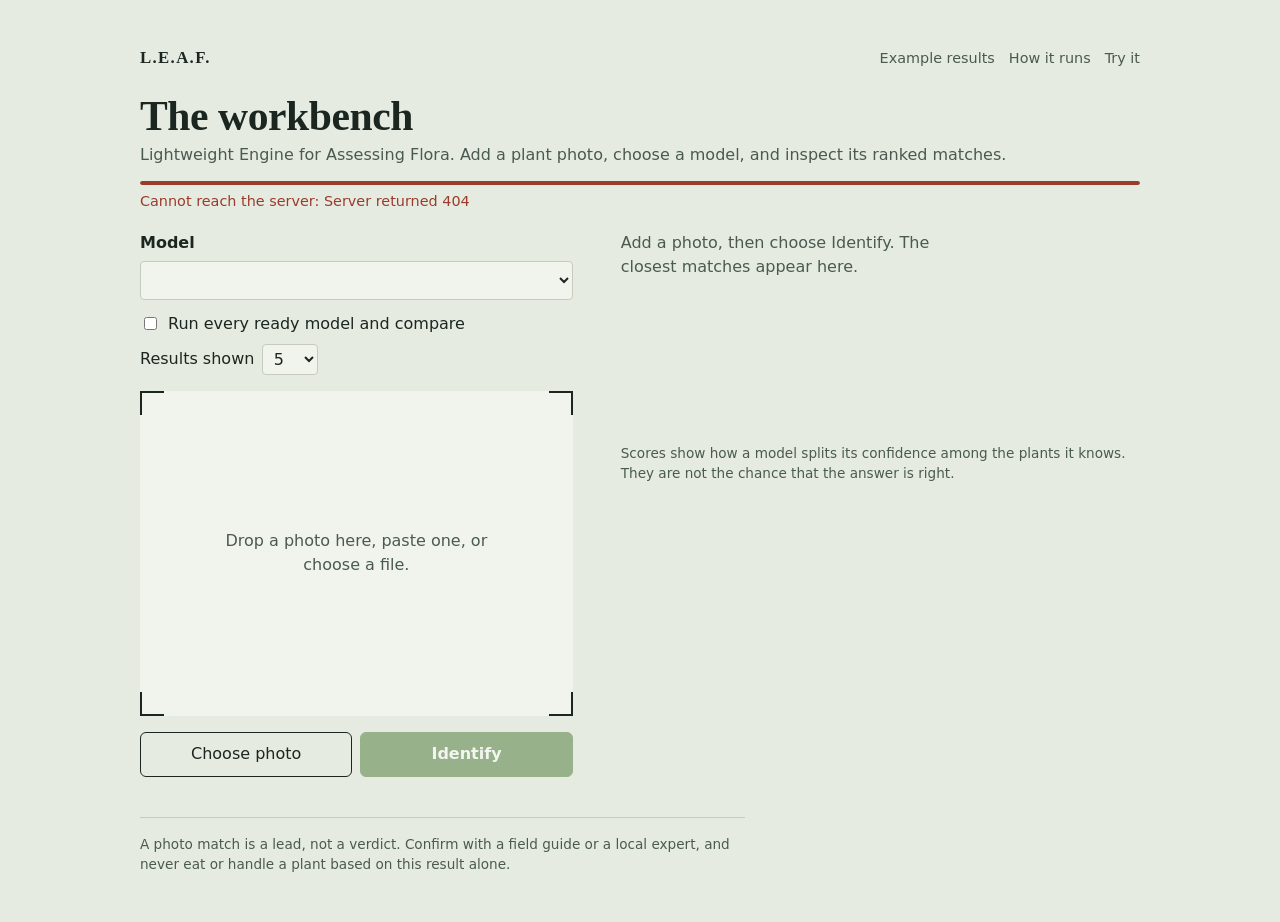
==== app/static/app.html @ bfde3281 "Split the site into a home page and an app page" ====
<!doctype html>
<html lang="en">
<head>
<meta charset="utf-8">
<meta name="viewport" content="width=device-width, initial-scale=1">
<title>L.E.A.F. workbench: identify a plant from a photo</title>
<link rel="icon" href="data:image/svg+xml,%3Csvg xmlns='http://www.w3.org/2000/svg' viewBox='0 0 100 100'%3E%3Ctext y='.9em' font-size='90'%3E%F0%9F%8C%BF%3C/text%3E%3C/svg%3E">
<link rel="stylesheet" href="site.css">
</head>
<body>
<div class="wrap">
 <header id="overview">
 <div class="site-nav" aria-label="Primary navigation">
 <a class="mark" href="index.html" aria-label="L.E.A.F. home">L.E.A.F.</a>
 <nav><a href="index.html#examples">Example results</a><a href="index.html#models">How it runs</a><a href="#workbench">Try it</a></nav>
 </div>
 <div class="masthead">
 <h1>The workbench</h1>
 <p class="lede">Lightweight Engine for Assessing Flora. Add a plant photo, choose a model, and inspect its ranked matches.</p>
 <div class="load" id="load" aria-hidden="true"><span></span></div>
 <p class="status" id="status" aria-live="polite"></p>
 </div>
 </header>

 <main class="bench" id="workbench">
   <section aria-label="Photo and model">
     <div class="models" id="model-picker">
       <label for="model">Model</label>
       <select id="model" aria-describedby="model-desc"></select>
       <p class="desc" id="model-desc"></p>
       <table class="fit" id="fit" hidden>
         <thead><tr><th scope="col">Model</th><th scope="col">Download</th><th scope="col">Memory</th></tr></thead>
         <tbody></tbody>
       </table>
     </div>
     <div class="options">
       <label><input type="checkbox" id="compare"> Run every ready model and compare</label>
       <label>Results shown
         <select id="topk"><option>3</option><option selected>5</option><option>10</option></select>
       </label>
     </div>
     <div class="frame" id="frame" role="button" tabindex="0" aria-label="Choose a photo">
       <p class="prompt" id="prompt">Drop a photo here, paste one, or choose a file.</p>
       <div class="shot" id="shot" hidden><img id="preview" alt="Selected plant photo"></div>
     </div>
     <div class="pick">
       <button class="btn touch-only" type="button" id="camera">Take photo</button>
       <button class="btn" type="button" id="choose">Choose photo</button>
       <button class="btn primary" type="button" id="go" disabled>Identify</button>
     </div>
     <input type="file" id="file" accept="image/*">
     <input type="file" id="cam" accept="image/*" capture="environment">
   </section>

   <section aria-label="Results" aria-live="polite">
     <div class="results" id="results">
       <p class="empty">Add a photo, then choose Identify. The closest matches appear here.</p>
     </div>
     <p class="note">Scores show how a model splits its confidence among the plants it knows. They are not the chance that the answer is right.</p>
   </section>
 </main>

 <footer>
   <p>A photo match is a lead, not a verdict. Confirm with a field guide or a local expert, and never eat or handle a plant based on this result alone.</p>
   <p id="credits" hidden>On-device models: <a href="https://huggingface.co/imageomics/bioclip-2">BioCLIP 2</a> and <a href="https://huggingface.co/imageomics/bioclip-2.5-vith14">BioCLIP 2.5</a> by Imageomics, and <a href="https://huggingface.co/crazedcodernate/bioclip-2.5-mobile-fastvit">BioCLIP 2.5 Mobile</a> by Nate Hamilton, all MIT licensed. Common names from iNaturalist.</p>
 </footer>
</div>

<script>
"use strict";
const $ = (sel) => document.querySelector(sel);
const state = { file: null, previewUrl: null, backends: [], busy: false };
/* Models that run on this device (web/build.py writes them to models/): the list, the files that come
   in parts with their full sizes, the browser cache that keeps them, named after the build, the model
   the menu wants now, and why the page picked it when it did. */
const dev = { list: [], split: {}, cache: "leaf", gpu: null, labels: null, want: null, why: null, starting: Promise.resolve() };
const DEV = "device:";  // their menu values, so they never clash with the server's model ids

function el(tag, props = {}, ...kids) {
  const node = document.createElement(tag);
  for (const [k, v] of Object.entries(props)) {
    if (k === "class") node.className = v;
    else if (k === "text") node.textContent = v;
    else node.setAttribute(k, v);
  }
  node.append(...kids);
  return node;
}

async function api(path, options) {
  const res = await fetch(path, options);
  let body = null;
  try { body = await res.json(); } catch (_) { /* non-JSON error page */ }
  if (!res.ok) throw new Error((body && body.detail) || `Server returned ${res.status}`);
  return body;
}

/* ---------- the model menu: the server's models and this device's ---------- */

async function loadMeta() {
  const [list, local] = await Promise.all([
    api("api/backends").catch((err) => ({ backends: [], default: null, error: err.message })),
    fetch("models/models.json").then((r) => (r.ok ? r.json() : null)).catch(() => null),  // none without a build
  ]);
  state.backends = list.backends;
  if (local) {
    Object.assign(dev, { list: local.models, split: local.split, cache: `leaf-${local.version}` });
    // Copies kept from an earlier build: one with other models or species replaces them.
    self.caches?.keys().then((names) => names.forEach((name) => name !== dev.cache && caches.delete(name)), (err) => console.warn(err));
  }
  $("#credits").hidden = !dev.list.length;
  if (list.error && !dev.list.length) {
    showLoad("error", `Cannot reach the server: ${list.error}`);
  } else {
    renderModels(list.default ?? smartPick());  // the server's default first: it costs this device nothing
    const died = dev.list.find((m) => m.id === remembered());
    remember(null);
    if (died) showLoad("error", `${died.label} closed this page as it started, which happens when a device runs out of memory for a model. A smaller one should work.`);
    else preload();
  }
  updateGo();
}

/* The on-device model to start with when the server offers none, as on the static site: the small
   one on a phone or tablet, on a connection that may cost money or is slow, or with under 8 GB of
   memory, and BioCLIP 2 otherwise. Safari and Firefox report neither memory nor connection, so there
   only the pointer counts. The menu still offers every model. */
function smartPick() {
  const net = navigator.connection || {};
  const why = matchMedia("(pointer: coarse)").matches ? "this looks like a phone or tablet"
    : net.saveData ? "Data Saver is on"
    : net.type === "cellular" ? "this is a mobile data connection"
    : /2g|3g/.test(net.effectiveType) ? "this connection is slow"
    : navigator.deviceMemory < 8 ? `this device reports ${navigator.deviceMemory} GB of memory`
    : "";
  const m = dev.list.find((x) => x.id === (why ? "bioclip-mobile" : "bioclip2")) || dev.list[0];
  if (why && m) dev.why = { id: m.id, text: why };
  return m ? DEV + m.id : null;
}

function showLoad(step, text = "", fraction = 0) {
  const bar = $("#load");
  void bar.offsetWidth;  // lay the bar out first, so a new fill starts from empty
  bar.dataset.state = step;
  bar.firstElementChild.style.width = step === "progress" ? `${100 * fraction}%` : "";  // a measured fill
  $("#status").textContent = text;
}

/* Load the preselected model as soon as the page opens, so the first photo doesn't wait for it. */
async function preload() {
  const m = devModel(selectedId());
  if (m) return loadDevice(m).catch((err) => err === SUPERSEDED || console.warn(err));  // the status line says what failed
  const info = state.backends.find((b) => b.id === selectedId());
  if (!info || info.loaded) return;
  showLoad("loading", "Loading the model…");
  try {
    await api(`api/load?backend=${encodeURIComponent(info.id)}`, { method: "POST" });
    info.loaded = true;
    if (selectedId() === info.id) showLoad("done");  // unless another model was chosen meanwhile
  } catch (err) {
    if (selectedId() === info.id) showLoad("error", `The model did not load. ${err.message}`);
  }
}

function renderModels(selected) {
  const select = $("#model");
  select.replaceChildren();
  // With models in both places, the menu groups them and each name says where it runs.
  const both = state.backends.length > 0 && dev.list.length > 0;
  const group = (label) => (both ? select.appendChild(el("optgroup", { label })) : select);
  const server = group("On the server");
  for (const b of state.backends) {
    const option = el("option", { value: b.id, text: b.available ? b.label + (both ? " · server" : "") : `${b.label} · not ready: ${b.reason}` });
    option.disabled = !b.available;
    server.append(option);
  }
  const device = group("On this device");
  for (const m of dev.list) device.append(el("option", { value: DEV + m.id, text: `${m.label} · ${both ? "this device, " : ""}${mb(m.bytes)} MB` }));
  select.value = selected ?? "";
  // A single model that is ready leaves nothing to choose, so the menu goes.
 $("#model-picker").hidden = select.options.length === 1 && !select.options[0].disabled;
  describe();
  updateCompare();
}

/* Under the menu. With on-device models, a table of which model fits which device and what each one
   takes, the chosen one marked; with server models alone, the chosen model's description. */
function describe() {
  const id = selectedId(), b = state.backends.find((x) => x.id === id);
  const row = (current, name, fits, ...cells) => el("tr", current ? { "aria-current": "true" } : {},
    el("td", {}, el("b", { text: name }), fits), ...cells.map((text) => el("td", { text })));
  $("#model-desc").textContent = !id ? "No models are ready yet. The README explains which files to add."
    : dev.list.length ? "" : b?.description ?? "";
  $("#fit").hidden = !dev.list.length;
  $("#fit tbody").replaceChildren(
    ...(state.backends.some((x) => x.available) ? [row(Boolean(b), "Server models", "Any device, online", "None", "None")] : []),
    ...dev.list.map((m) => row(DEV + m.id === id, m.label, m.fits, `${mb(m.bytes)} MB`, m.memory)));
}

const selectedId = () => $("#model").value;
const devModel = (value) => dev.list.find((m) => DEV + m.id === value);
/* What a comparison runs: every server model that is ready, and the on-device model if it is loaded. */
const readyIds = () => [
  ...state.backends.filter((b) => b.available).map((b) => b.id),
  ...dev.list.filter((m) => m.session).map((m) => DEV + m.id),
];

function updateCompare() {
  const few = readyIds().length < 2;  // comparing needs at least two ready models
  $("#compare").closest("label").hidden = few;
  if (few) $("#compare").checked = false;
}

function updateGo() {
  $("#go").disabled = state.busy || !state.file || !selectedId();
  $("#go").textContent = state.busy ? "Identifying…" : "Identify";
}

/* ---------- choosing a photo ---------- */

function setFile(file) {
  if (!file || !file.type.startsWith("image/")) return;
  if (state.previewUrl) URL.revokeObjectURL(state.previewUrl);
  state.file = file;
  state.previewUrl = URL.createObjectURL(file);
  $("#preview").src = state.previewUrl;
  $("#shot").hidden = false;
  $("#prompt").hidden = true;
  $("#results").replaceChildren(el("p", { class: "empty", text: "Photo ready. Choose Identify." }));
  updateGo();
}

const frame = $("#frame");
$("#choose").addEventListener("click", () => $("#file").click());
$("#camera").addEventListener("click", () => $("#cam").click());
frame.addEventListener("click", () => $("#file").click());
frame.addEventListener("keydown", (e) => { if (e.key === "Enter" || e.key === " ") { e.preventDefault(); $("#file").click(); } });
for (const input of [$("#file"), $("#cam")]) {
  input.addEventListener("change", () => { setFile(input.files[0]); input.value = ""; });
}
frame.addEventListener("dragover", (e) => { e.preventDefault(); frame.classList.add("dragging"); });
frame.addEventListener("dragleave", () => frame.classList.remove("dragging"));
frame.addEventListener("drop", (e) => {
  e.preventDefault();
  frame.classList.remove("dragging");
  setFile(e.dataTransfer.files[0]);
});
window.addEventListener("paste", (e) => {
  const item = [...(e.clipboardData?.items || [])].find((i) => i.type.startsWith("image/"));
  if (item) setFile(item.getAsFile());
});

/* Phone photos are large. Shrink before upload; fall back to the original on any problem. */
async function prepareUpload(file) {
  try {
    if (file.size < 1.5 * 1024 * 1024) return file;
    const bmp = await createImageBitmap(file, { imageOrientation: "from-image" });
    const scale = Math.min(1, 1600 / Math.max(bmp.width, bmp.height));
    const canvas = document.createElement("canvas");
    canvas.width = Math.round(bmp.width * scale);
    canvas.height = Math.round(bmp.height * scale);
    canvas.getContext("2d").drawImage(bmp, 0, 0, canvas.width, canvas.height);
    const blob = await new Promise((resolve) => canvas.toBlob(resolve, "image/jpeg", 0.9));
    return blob || file;
  } catch (_) {
    return file;
  }
}

/* ---------- models on this device ---------- */

const mb = (bytes) => Math.round(bytes / 1e6).toLocaleString("en");

/* Tries a network error or a 5xx twice more: Cloudflare now and then answers a model part with a
   500 that works a moment later. */
async function fetchOk(url, tries = 3) {
  const res = await fetch(url).catch((err) => (tries > 1 ? null : Promise.reject(err)));
  if (res?.ok) return res;
  if (tries > 1 && !(res?.status < 500)) {
    await new Promise((resolve) => setTimeout(resolve, 1000));
    return fetchOk(url, tries - 1);
  }
  throw new Error(`${url}: the server answered ${res.status}`);
}

/* Streams a response into `bytes` from offset `got`, reporting progress; returns the new offset. */
async function readInto(res, bytes, got, progress) {
  const reader = res.body.getReader();
  for (let shown = 0; ;) {
    const { done, value } = await reader.read();
    if (done) return got;
    bytes.set(value, got);
    got += value.length;
    if (performance.now() - shown > 100) { progress(got, bytes.length); shown = performance.now(); }
  }
}

async function openCache() {
  try { return await caches.open(dev.cache); } catch (_) { return null; }  // none in some private windows
}

/* A model file: from this browser's cache, or downloaded and kept there. Files over 24 MiB come in
   parts (Cloudflare serves up to 25 MiB) and are kept part by part: Chrome keeps no single entry of
   610 MB, and an interrupted download resumes from the last whole part. A private window or a full
   disk can refuse to keep them; the model still runs. A file in parts stops at its next part once
   `stale()` says another model was chosen, and the parts kept so far stay for next time. */
async function getBytes(url, progress = () => {}, stale = () => false) {
  const cache = await openCache();
  let bytes, fresh = 0, kept = Boolean(cache);
  const keep = (key, data) => cache?.put(key, new Response(data, { headers: { "content-length": String(data.length) } }))
    .catch((err) => { kept = false; console.warn(`This browser did not keep ${key}.`, err); });
  if (dev.split[url]) {
    bytes = new Uint8Array(dev.split[url]);
    for (let i = 0, got = 0; got < bytes.length; i++) {
      if (stale()) throw SUPERSEDED;
      const key = `${url}.${i}`, hit = await cache?.match(key), start = got;
      got = await readInto(hit || (await fetchOk(key)), bytes, got, progress);
      if (!hit) { fresh++; await keep(key, bytes.subarray(start, got)); }
    }
  } else {
    const hit = await cache?.match(url), res = hit || (await fetchOk(url));
    // A compressed body's length is not the file's.
    const total = res.headers.get("content-encoding") ? 0 : Number(res.headers.get("content-length"));
    bytes = total ? new Uint8Array(total) : new Uint8Array(await res.arrayBuffer());
    if (total) await readInto(res, bytes, 0, progress);
    if (!hit) { fresh++; await keep(url, bytes); }
  }
  return { bytes, cached: !fresh, kept };
}

/* ONNX Runtime Web, each build once per page: "webgpu" runs the models on the GPU, "wasm" is the smaller
   CPU-only build. The CPU always gets its own build: a WebGPU start that fails leaves the WebGPU
   build's module unusable (it throws a bare number, then hangs or crashes the page). */
const runtimes = {};
function runtime(ep) {
  runtimes[ep] ??= (async () => {
    const [ort, wasm] = await Promise.all([
      import(`./models/ort/ort.${ep}.min.mjs`),
      getBytes(`models/ort/ort-wasm-simd-threaded${ep === "webgpu" ? ".asyncify" : ""}.wasm`),
    ]);
    ort.env.wasm.wasmPaths = new URL("models/ort/", location.href).href;
    ort.env.wasm.wasmBinary = wasm.bytes;  // fetched here, so it too can come in parts and stay cached
    return ort;
  })().catch((err) => { delete runtimes[ep]; throw err; });
  return runtimes[ep];
}
const hasGpu = () => (dev.gpu ??= Promise.resolve(navigator.gpu?.requestAdapter()).then(Boolean, () => false));

/* The on-device model this tab is starting, kept across a reload: a phone that runs out of memory
   for a model kills the page and reloads it, and the next load should say why rather than start
   the model again. With storage off (cookies blocked) the page just can't tell. */
function remember(id) {
  try { id ? sessionStorage.setItem("leaf-starting", id) : sessionStorage.removeItem("leaf-starting"); }
  catch (err) { console.warn(err); }
}
function remembered() {
  try { return sessionStorage.getItem("leaf-starting"); } catch (_) { return null; }
}

/* Another model was chosen before this one finished loading: not an error to show. */
const SUPERSEDED = new Error("Another model was chosen before this one finished loading.");

/* Downloads (or takes from the cache) and starts an on-device model: on the GPU if the browser offers
   one, and on the CPU if that fails, so nobody has to choose. The latest choice wins: a model chosen
   before it stops downloading at its next part, and only one model is held in memory. The one loaded
   before stays usable until the new one starts. */
function loadDevice(m) {
  dev.want = m;
  if (m.session) showLoad("idle", m.status);
  m.loading ??= (async () => {
    const stale = () => dev.want !== m;
    const show = (got, total) => stale() || showLoad("progress", `Downloading ${m.label}: ${mb(got)} of ${mb(total)} MB`, got / total);
    const [eps, labels, table, graph, data] = await Promise.all([
      hasGpu().then((gpu) => (gpu ? ["webgpu", "wasm"] : ["wasm"])),
      (dev.labels ??= fetchOk("models/labels.json").then((r) => r.json())),
      getBytes(`models/${m.table}`),
      getBytes(`models/${m.file}`, m.data ? undefined : show, stale),
      m.data && getBytes(`models/${m.data}`, show, stale),  // the weights, as ONNX external data
      hasGpu().then((gpu) => runtime(gpu ? "webgpu" : "wasm")),  // downloaded alongside the model
    ]);
    // One start at a time, and no other model in memory while it runs: starting is when memory peaks.
    const before = dev.starting;
    let done;
    dev.starting = new Promise((resolve) => (done = resolve));
    await before;
    let gpuFailed = false;
    try {
      if (stale()) throw SUPERSEDED;
      for (const other of dev.list) {
        if (other === m || !other.session) continue;
        await other.session.release();
        Object.assign(other, { session: null, loading: null, run: null });
      }
      updateCompare();
      showLoad("progress", `Starting ${m.label}…`, 1);
      remember(m.id);  // left behind if this start kills the page
      for (const ep of eps) {
        let session;
        try {
          const ort = await runtime(ep);
          session = await ort.InferenceSession.create(graph.bytes, {
            executionProviders: [ep], ...(data && { externalData: [{ path: m.data, data: data.bytes }] }),
          });
          const [input] = session.inputNames, [output] = session.outputNames;
          m.run = async (x) => (await session.run({ [input]: new ort.Tensor("float32", x, [1, 3, 224, 224]) }))[output].data;
          await m.run(new Float32Array(3 * 224 * 224));  // prepares the kernels, and proves this path works
          Object.assign(m, { session, ep, names: labels.names, common: labels.common, vectors: halfToFloat(table.bytes) });
          break;
        } catch (err) {
          if (ep === "wasm") throw err;
          console.warn(`${m.label} did not run on the GPU; trying the CPU.`, err);
          gpuFailed = true;
          dev.gpu = Promise.resolve(false);  // nor the next model: the WebGPU build may be stuck now
          session?.release().catch((e) => console.warn(e));  // not awaited, in case it is
        }
      }
      if (stale()) {  // another model was chosen while this one started
        await m.session.release();
        Object.assign(m, { session: null, run: null });
        throw SUPERSEDED;
      }
    } finally {
      remember(null);
      done();
    }
    m.status = `${m.label} is ready on this device's ${m.ep === "webgpu" ? "GPU" : "CPU"}` +
      (gpuFailed ? ": the GPU did not run it." : ".") +
      (dev.why?.id === m.id ? ` Chosen because ${dev.why.text}.` : "") +
      (graph.kept && (!data || data.kept) ? "" : " This browser did not keep a copy, so it downloads again next time.");
    showLoad("done", m.status);
    updateCompare();
    return m;
  })().catch((err) => {
    m.loading = null;
    if (err !== SUPERSEDED) showLoad("error", `${m.label} did not load. ${err.message ?? err}`);
    throw err;
  });
  return m.loading;
}

/* Label tables are fp16 on disk to halve the download. */
function halfToFloat(bytes) {
  const h = new Uint16Array(bytes.buffer, bytes.byteOffset, bytes.byteLength / 2);
  const f = new Float32Array(h.length);
  for (let i = 0; i < h.length; i++) {
    const e = (h[i] >> 10) & 31, m = h[i] & 1023, sign = h[i] >> 15 ? -1 : 1;
    f[i] = sign * (e === 0 ? m * 2 ** -24 : e === 31 ? (m ? NaN : Infinity) : (1 + m / 1024) * 2 ** (e - 15));
  }
  return f;
}

/* Centre square of the photo (a smaller one for the Mobile model, as in its training), 224 x 224,
   RGB in 0..1, channels first. The models normalise the colours themselves. */
async function pixels(file, crop) {
  const bmp = await createImageBitmap(file, { imageOrientation: "from-image" });
  const side = Math.min(bmp.width, bmp.height) * crop;
  const canvas = new OffscreenCanvas(224, 224);
  const g = canvas.getContext("2d", { willReadFrequently: true });
  g.imageSmoothingQuality = "high";
  g.drawImage(bmp, (bmp.width - side) / 2, (bmp.height - side) / 2, side, side, 0, 0, 224, 224);
  bmp.close();
  const rgba = g.getImageData(0, 0, 224, 224).data, n = 224 * 224, x = new Float32Array(3 * n);
  for (let i = 0; i < n; i++) {
    x[i] = rgba[4 * i] / 255;
    x[n + i] = rgba[4 * i + 1] / 255;
    x[2 * n + i] = rgba[4 * i + 2] / 255;
  }
  return x;
}

/* Cosine similarity with every species name, softmax at the model's own temperature, top k,
   in the shape the server answers with. */
function rank(m, embedding, k) {
  const n = m.names.length, dim = m.dim, logits = new Float32Array(n);
  let max = -Infinity, sum = 0;
  for (let i = 0; i < n; i++) {
    let s = 0;
    for (let j = 0, o = i * dim; j < dim; j++) s += m.vectors[o + j] * embedding[j];
    logits[i] = s * m.scale;
    if (logits[i] > max) max = logits[i];
  }
  for (let i = 0; i < n; i++) sum += (logits[i] = Math.exp(logits[i] - max));
  return [...logits.keys()].sort((a, b) => logits[b] - logits[a]).slice(0, k)
    .map((i) => ({ name: m.names[i], common_name: m.common[i], score: logits[i] / sum }));
}

/* ---------- identify ---------- */

async function identify() {
  if (!state.file || state.busy) return;
  const ids = $("#compare").checked ? readyIds() : [selectedId()].filter(Boolean);
  if (ids.length === 0) return;

  state.busy = true;
  updateGo();
  frame.classList.add("scanning");
  const results = $("#results");
  results.replaceChildren();
  const upload = ids.some((id) => !devModel(id)) && (await prepareUpload(state.file));  // on-device models read the photo itself
  const topK = Number($("#topk").value);
  const named = state.backends.length + dev.list.length > 1;  // say which model answered only when there is a choice

  for (const id of ids) {
    const m = devModel(id), info = state.backends.find((b) => b.id === id);
    const label = m ? `${m.label}, on this device` : info ? info.label : id;
    const pending = el("section", { class: "run" });
    if (named) pending.append(el("h2", { text: label }));
    if (named && (m ? !m.session : info && !info.loaded)) {
      pending.append(el("p", { class: "meta", text: "Loading this model first. It can take a minute." }));
    }
    results.append(pending);

    try {
      let data;
      if (m) {
        if (!m.session) await loadDevice(m);  // one already loaded runs as it is, without taking over the menu's choice
        data = { label, predictions: rank(m, await m.run(await pixels(state.file, m.crop)), topK) };
      } else {
        const form = new FormData();
        form.append("file", upload, "photo.jpg");
        form.append("backend", id);
        form.append("top_k", topK);
        data = await api("api/identify", { method: "POST", body: form });
        if (info) info.loaded = true;
      }
      pending.replaceWith(renderRun(data, named));
    } catch (err) {
      pending.replaceWith(renderError(named ? label : "", err.message));
    }
  }
  frame.classList.remove("scanning");
  state.busy = false;
  updateGo();
}

function percent(score) {
  const p = score * 100;
  return p < 0.1 ? "under 0.1%" : `${p.toFixed(p < 10 ? 1 : 0)}%`;
}

function renderRun(data, named) {
  const list = el("ol", { class: "matches" });
  data.predictions.forEach((p, i) => {
    const bar = el("span");
    const link = el("a", {
      href: "https://en.wikipedia.org/wiki/Special:Search?search=" + encodeURIComponent(p.name),
      target: "_blank", rel: "noopener noreferrer", text: "Look up",
    });
    const names = el("div", {}, el("span", { class: "sci", text: p.name }));
    if (p.common_name) names.append(el("span", { class: "common", text: p.common_name }));
    list.append(
      el("li", { class: "match" + (i === 0 ? " first" : "") },
        el("div", { class: "row" }, names, el("span", { class: "pct", text: percent(p.score) })),
        el("div", { class: "bar" }, bar), link)
    );
    requestAnimationFrame(() => requestAnimationFrame(() => { bar.style.width = `${Math.max(1, Math.round(p.score * 1000) / 10)}%`; }));
  });
  const run = el("section", { class: "run" }, list);
  if (named) run.prepend(el("h2", { text: data.label }));
  return run;
}

function renderError(label, message) {
  const run = el("section", { class: "run" }, el("div", { class: "error", role: "alert" }, el("p", { text: message })));
  if (label) run.prepend(el("h2", { text: label }));
  return run;
}

$("#model").addEventListener("change", () => {
  dev.why = null;  // chosen by hand now
  describe();
  updateGo();
  const m = devModel(selectedId());
  if (m) loadDevice(m).catch((err) => err === SUPERSEDED || console.warn(err));  // the status line says what failed
  else {
    dev.want = null;  // a server model: an on-device download stops at its next part
    showLoad("idle");
  }
});
$("#go").addEventListener("click", identify);
loadMeta();
</script>
</body>
</html>
---- app/static/site.css ----
:root {
    color-scheme: light dark;
    --ground: #e6ebe1;
    --paper: #f1f4ed;
    --ink: #1b2620;
    --ink-soft: #4a5a50;
    --line: #c3ccbd;
    --moss: #4a7a37;
    --on-moss: #ffffff;
    --warn: #9a3b2b;
    --serif: "Iowan Old Style", "Palatino Linotype", Palatino, "Book Antiqua", Georgia, serif;
    --sans: system-ui, -apple-system, "Segoe UI", Roboto, "Helvetica Neue", sans-serif;
  }
  @media (prefers-color-scheme: dark) {
    :root {
      --ground: #141c17;
      --paper: #1a251e;
      --ink: #e3e9de;
      --ink-soft: #9dad9f;
      --line: #2d3c32;
      --moss: #8ab96a;
      --on-moss: #14200f;
      --warn: #e39383;
    }
  }
  * { box-sizing: border-box; }
  body {
    margin: 0;
    background: var(--ground);
    color: var(--ink);
    font: 16px/1.5 var(--sans);
  }
 .wrap { max-width: 1080px; margin: 0 auto; padding: clamp(16px, 4vw, 40px); }
 .masthead { margin-bottom: 18px; }
 .site-nav { display: flex; justify-content: space-between; align-items: center; gap: 20px; padding: 8px 0 24px; font-size: 0.9rem; }
 .site-nav .mark { color: var(--ink); font: 600 1.05rem/1 var(--serif); letter-spacing: 0.08em; text-decoration: none; }
 .site-nav nav { display: flex; flex-wrap: wrap; justify-content: flex-end; gap: 14px; }
 .site-nav a { color: var(--ink-soft); text-decoration: none; }
 .site-nav a:hover, .site-nav a:focus-visible { color: var(--moss); text-decoration: underline; text-underline-offset: 3px; }
 .site-nav a:focus-visible, .hero-link:focus-visible, .example-link:focus-visible { outline: 2px solid var(--moss); outline-offset: 3px; }
 .hero { display: grid; grid-template-columns: minmax(0, 7fr) minmax(260px, 5fr); gap: clamp(28px, 7vw, 88px); align-items: end; min-height: min(560px, calc(100dvh - 88px)); padding: clamp(28px, 7vw, 92px) 0 clamp(44px, 7vw, 88px); border-bottom: 1px solid var(--line); }
 .eyebrow { margin: 0 0 13px; color: var(--moss); font-size: 0.74rem; font-weight: 700; letter-spacing: 0.12em; text-transform: uppercase; }
 .hero h1 { max-width: 10ch; font-size: clamp(3.2rem, 8vw, 6.8rem); line-height: 0.93; }
 .hero-copy { max-width: 44ch; margin: 22px 0 0; color: var(--ink-soft); font-size: clamp(1.05rem, 1.7vw, 1.25rem); }
 .hero-link { display: inline-flex; margin-top: 26px; padding: 0.7rem 1.05rem; border: 1px solid var(--moss); border-radius: 6px; background: var(--moss); color: var(--on-moss); font-weight: 600; text-decoration: none; }
 .hero-link:hover { filter: brightness(0.94); }
 .hero-link:active { transform: translateY(1px); }
 .hero-specimen { padding: clamp(22px, 4vw, 38px); border: 1px solid var(--line); background: var(--paper); }
 .hero-specimen::before { content: "FIELD RESULT / 001"; display: block; margin-bottom: 34px; color: var(--ink-soft); font-size: 0.72rem; letter-spacing: 0.1em; }
 .specimen-name { display: block; font: italic clamp(1.7rem, 3vw, 2.4rem)/1.05 var(--serif); }
 .specimen-common { display: block; margin-top: 7px; color: var(--ink-soft); }
 .specimen-score { display: flex; justify-content: space-between; align-items: baseline; gap: 12px; margin-top: 36px; font-size: 0.85rem; }
 .specimen-score b { color: var(--moss); font-size: 1.3rem; }
 .specimen-bar { height: 7px; margin-top: 8px; background: var(--line); }
 .specimen-bar span { display: block; width: 99.98%; height: 100%; background: var(--moss); }
 .specimen-note { margin: 18px 0 0; color: var(--ink-soft); font-size: 0.78rem; }
 .landing-section { padding: clamp(56px, 10vw, 112px) 0; border-bottom: 1px solid var(--line); }
 .section-heading { max-width: 32ch; margin: 0 0 clamp(28px, 5vw, 54px); font: 600 clamp(2rem, 4.6vw, 3.8rem)/1.05 var(--serif); letter-spacing: -0.02em; }
 .steps { display: grid; grid-template-columns: repeat(3, 1fr); border-top: 1px solid var(--line); }
 .step { padding: 22px 24px 8px 0; border-right: 1px solid var(--line); }
 .step + .step { padding-left: 24px; }
 .step:last-child { border-right: 0; }
 .step-number { display: block; margin-bottom: 40px; color: var(--moss); font-size: 0.8rem; font-weight: 700; }
 .step h3 { margin: 0; font: 600 1.45rem/1.1 var(--serif); }
 .step p { max-width: 29ch; margin: 12px 0 0; color: var(--ink-soft); }
 .examples { display: grid; grid-template-columns: minmax(0, 5fr) minmax(0, 7fr); gap: clamp(28px, 7vw, 88px); align-items: start; }
 .examples .section-heading { margin-bottom: 16px; }
 .examples-copy { max-width: 40ch; margin: 0; color: var(--ink-soft); }
 .example-sheet { padding: clamp(22px, 4vw, 38px); border: 1px solid var(--line); background: var(--paper); }
 .example-label { margin: 0 0 28px; color: var(--ink-soft); font-size: 0.74rem; font-weight: 700; letter-spacing: 0.1em; text-transform: uppercase; }
 .example-prediction { display: grid; grid-template-columns: 1fr auto; gap: 18px; padding: 15px 0; border-top: 1px solid var(--line); }
 .example-prediction:first-of-type { border-top: 0; padding-top: 0; }
 .example-prediction strong { display: block; font: italic 1.25rem/1.2 var(--serif); }
 .example-prediction span { color: var(--ink-soft); font-size: 0.9rem; }
 .example-prediction b { color: var(--moss); font-variant-numeric: tabular-nums; }
 .example-link { display: inline-block; margin-top: 28px; color: var(--ink); font-weight: 600; text-decoration-color: var(--moss); text-underline-offset: 4px; }
 .mode-grid { display: grid; grid-template-columns: 1.1fr 0.9fr; gap: clamp(28px, 7vw, 88px); }
 .mode-grid h3 { margin: 0; font: 600 clamp(1.6rem, 3vw, 2.4rem)/1.08 var(--serif); }
 .mode-grid p { max-width: 48ch; color: var(--ink-soft); }
 .mode-list { list-style: none; margin: 28px 0 0; padding: 0; border-top: 1px solid var(--line); }
 .mode-list li { display: grid; grid-template-columns: 10ch 1fr; gap: 16px; padding: 13px 0; border-bottom: 1px solid var(--line); }
 .mode-list b { color: var(--moss); }
 .workbench-heading { display: flex; justify-content: space-between; gap: 20px; align-items: end; margin: 0 0 30px; }
 .workbench-heading h2 { margin: 0; font: 600 clamp(2.1rem, 5vw, 4rem)/1 var(--serif); }
 .workbench-heading p { max-width: 40ch; margin: 0; color: var(--ink-soft); }
  h1 {
    margin: 0;
    font: 600 clamp(1.9rem, 4vw, 2.6rem)/1.1 var(--serif);
    letter-spacing: -0.01em;
  }
  .lede { margin: 4px 0 0; color: var(--ink-soft); }
  /* Model loading bar. The server can't say how far a load has got, so the fill is paced by time:
     about 70% at 7.5 s and 80% at 10 s (BioCLIP 2.5 usually loads in 7-10 s on the CPU), then slowing
     toward 90%. It fills the rest when the model is ready, and keeps its space as it fades. */
  .load { height: 4px; margin: 14px 0 6px; overflow: hidden; border-radius: 2px; background: var(--line); opacity: 0; transition: opacity 0.6s 0.3s; }
  .load span { display: block; width: 0; height: 100%; border-radius: inherit; background: var(--moss); }
  .load[data-state="loading"], .load[data-state="progress"], .load[data-state="error"] { opacity: 1; transition: none; }
  .load[data-state="loading"] span { width: 90%; transition: width 20s cubic-bezier(0.1, 0.5, 0.3, 1); }
  .load[data-state="done"] span, .load[data-state="error"] span { width: 100%; transition: width 0.3s ease-out; }
  .load[data-state="error"] span { background: var(--warn); }
  .status { min-height: 1.5em; margin: 0; color: var(--ink-soft); font-size: 0.9rem; }
  .load[data-state="error"] + .status { color: var(--warn); }

  .bench {
    display: grid;
    grid-template-columns: minmax(0, 5fr) minmax(0, 6fr);
    gap: clamp(20px, 4vw, 48px);
    align-items: start;
  }
  @media (max-width: 820px) { .bench { grid-template-columns: 1fr; } }

  /* Viewfinder: corner marks drawn with gradients so the frame reads as a crop guide */
  .frame {
    --c: var(--ink);
    --len: 24px;
    --w: 2px;
    position: relative;
    container-type: size;  /* the photo sizes itself to this box with cqw/cqh */
    display: grid;
    place-items: center;
    aspect-ratio: 4 / 3;
    padding: 16px;
    background-color: var(--paper);
    background-image:
      linear-gradient(var(--c), var(--c)), linear-gradient(var(--c), var(--c)),
      linear-gradient(var(--c), var(--c)), linear-gradient(var(--c), var(--c)),
      linear-gradient(var(--c), var(--c)), linear-gradient(var(--c), var(--c)),
      linear-gradient(var(--c), var(--c)), linear-gradient(var(--c), var(--c));
    background-position:
      left top, left top, right top, right top,
      left bottom, left bottom, right bottom, right bottom;
    background-size:
      var(--len) var(--w), var(--w) var(--len), var(--len) var(--w), var(--w) var(--len),
      var(--len) var(--w), var(--w) var(--len), var(--len) var(--w), var(--w) var(--len);
    background-repeat: no-repeat;
    cursor: pointer;
  }
  .frame.dragging { --c: var(--moss); --w: 4px; }
  .frame:focus-visible { outline: 2px solid var(--moss); outline-offset: 4px; }
  .frame .prompt { max-width: 26ch; margin: 0; text-align: center; color: var(--ink-soft); }
  .models[hidden], .frame[hidden], .prompt[hidden], .shot[hidden], .options label[hidden] { display: none; }

  /* The photo, and a scan that sweeps over it while it is being identified */
  .shot { --scan: 138 185 106; position: relative; overflow: hidden; }
  .shot img { display: block; max-width: 100cqw; max-height: 100cqh; }
  .shot::before, .shot::after { content: ""; position: absolute; inset: 0; opacity: 0; pointer-events: none; transition: opacity 0.3s; }
  .shot::before {
    background:
      repeating-linear-gradient(90deg, rgb(var(--scan) / 0.3) 0 1px, transparent 1px 28px),
      repeating-linear-gradient(rgb(var(--scan) / 0.3) 0 1px, transparent 1px 28px),
      rgb(0 0 0 / 0.2);
  }
  .shot::after {
    bottom: auto;
    height: 30%;
    background: linear-gradient(transparent, rgb(var(--scan) / 0.5) 42%, rgb(235 255 220) 49% 51%, rgb(var(--scan) / 0.5) 58%, transparent);
  }
  .frame.scanning { --c: var(--moss); cursor: progress; }
  .scanning .shot::before, .scanning .shot::after { opacity: 1; }
  .scanning .shot::after { animation: sweep 1.6s ease-in-out infinite alternate; }
  @keyframes sweep { from { transform: translateY(-50%); } to { transform: translateY(283%); } }

  /* The photo buttons and Identify share one row in equal columns: two on a computer, three on a touch
     screen, where the text shrinks a little on narrow phones so that "Choose photo" stays on one line. */
  .pick { display: grid; grid-auto-flow: column; grid-auto-columns: minmax(0, 1fr); gap: 8px; margin-top: 16px; }
  .pick .btn { padding-inline: 0.5rem; }
  @media (pointer: coarse) { .pick .btn { padding-inline: 0.25rem; font-size: min(1rem, 3.9vw); } }
  .btn {
    font: inherit;
    padding: 0.6rem 1.1rem;
    border: 1px solid var(--ink);
    border-radius: 6px;
    background: transparent;
    color: var(--ink);
    cursor: pointer;
  }
  .btn:focus-visible { outline: 2px solid var(--moss); outline-offset: 2px; }
  .btn:disabled { opacity: 0.5; cursor: not-allowed; }
  .btn.primary { background: var(--moss); border-color: var(--moss); color: var(--on-moss); font-weight: 600; }
  .touch-only { display: none; }
  @media (pointer: coarse) { .touch-only { display: inline-block; } }
  input[type="file"] { display: none; }

  /* The model menu, and the options under it, above the photo */
  .models { display: grid; gap: 6px; margin-bottom: 12px; }
  .models > label { font-weight: 600; }
  #model { width: 100%; padding: 0.5rem 0.6rem; }
  .desc { margin: 0; color: var(--ink-soft); font-size: 0.9rem; }
  .desc:empty { display: none; }
  /* Which model fits which device, under the menu; the chosen model's row is marked */
  .fit { width: 100%; border-collapse: collapse; font-size: 0.85rem; color: var(--ink-soft); }
  .fit th, .fit td { padding: 5px 8px; text-align: left; vertical-align: top; }
  .fit th { font-weight: 600; }
  .fit td { border-top: 1px solid var(--line); text-wrap: pretty; }
  .fit b { display: block; font-weight: 600; color: var(--ink); }
  .fit th:nth-child(n+2), .fit td:nth-child(n+2) { text-align: right; white-space: nowrap; }
  .fit tr[aria-current] td { background: var(--paper); color: var(--ink); }
  .fit tr[aria-current] td:first-child { box-shadow: inset 3px 0 var(--moss); }
  .options { display: flex; flex-wrap: wrap; gap: 8px 24px; align-items: center; margin: 0 0 16px; }
  .options label { display: inline-flex; gap: 8px; align-items: center; }
  .options input[type="checkbox"] { accent-color: var(--moss); }
  select { font: inherit; padding: 0.25rem 0.4rem; color: var(--ink); background: var(--paper); border: 1px solid var(--line); border-radius: 4px; }

  .results { min-height: 12rem; }
  .empty { margin: 0; max-width: 34ch; color: var(--ink-soft); }
  .run { padding-bottom: 24px; margin-bottom: 24px; border-bottom: 1px solid var(--line); }
  .run:last-child { border-bottom: 0; margin-bottom: 0; }
  .run h2 { margin: 0 0 4px; font-size: 1rem; }
  .meta { margin: 2px 0 12px; color: var(--ink-soft); font-size: 0.9rem; }
  .matches { list-style: none; margin: 0; padding: 0; }
  .match { padding: 9px 0; }
  .match .row { display: flex; justify-content: space-between; align-items: baseline; gap: 16px; }
  .match .sci { font: italic 1.05rem/1.3 var(--serif); overflow-wrap: anywhere; }
  .match.first .sci { font-size: 1.6rem; line-height: 1.2; }
  .match .common { display: block; margin-top: 2px; font-size: 0.9rem; color: var(--ink-soft); }
  .match.first .common { font-size: 1.05rem; color: var(--ink); }
  .match .pct { font-variant-numeric: tabular-nums; color: var(--ink-soft); white-space: nowrap; }
  .bar { height: 4px; margin-top: 6px; background: var(--line); border-radius: 2px; overflow: hidden; }
  .match.first .bar { height: 6px; }
  .bar span { display: block; width: 0; height: 100%; background: var(--moss); transition: width 0.5s ease; }
  .match a { font-size: 0.85rem; color: var(--ink-soft); }
  .error { border-left: 3px solid var(--warn); padding: 2px 0 2px 12px; }
  .error p { margin: 0; }
  .note { margin: 20px 0 0; font-size: 0.85rem; color: var(--ink-soft); max-width: 60ch; }
  footer { margin-top: 40px; padding-top: 16px; border-top: 1px solid var(--line); font-size: 0.85rem; color: var(--ink-soft); max-width: 70ch; }
  footer p { margin: 0 0 8px; }
  footer a { color: inherit; }

 @media (prefers-reduced-motion: reduce) {
    .bar span { transition: none; }
    .scanning .shot::after { opacity: 0; animation: none; }
 }
 @media (max-width: 720px) {
 .site-nav { align-items: flex-start; }
 .site-nav nav { justify-content: flex-start; }
 .hero, .examples, .mode-grid { grid-template-columns: 1fr; }
 .hero { min-height: auto; padding-top: 36px; }
 .hero h1 { max-width: 11ch; }
 .steps { grid-template-columns: 1fr; }
 .step, .step + .step { padding: 22px 0; border-right: 0; border-bottom: 1px solid var(--line); }
 .step:last-child { border-bottom: 0; }
 .step-number { margin-bottom: 16px; }
 .mode-list li { grid-template-columns: 1fr; gap: 2px; }
 .workbench-heading { display: block; }
 .workbench-heading p { margin-top: 14px; }
 }
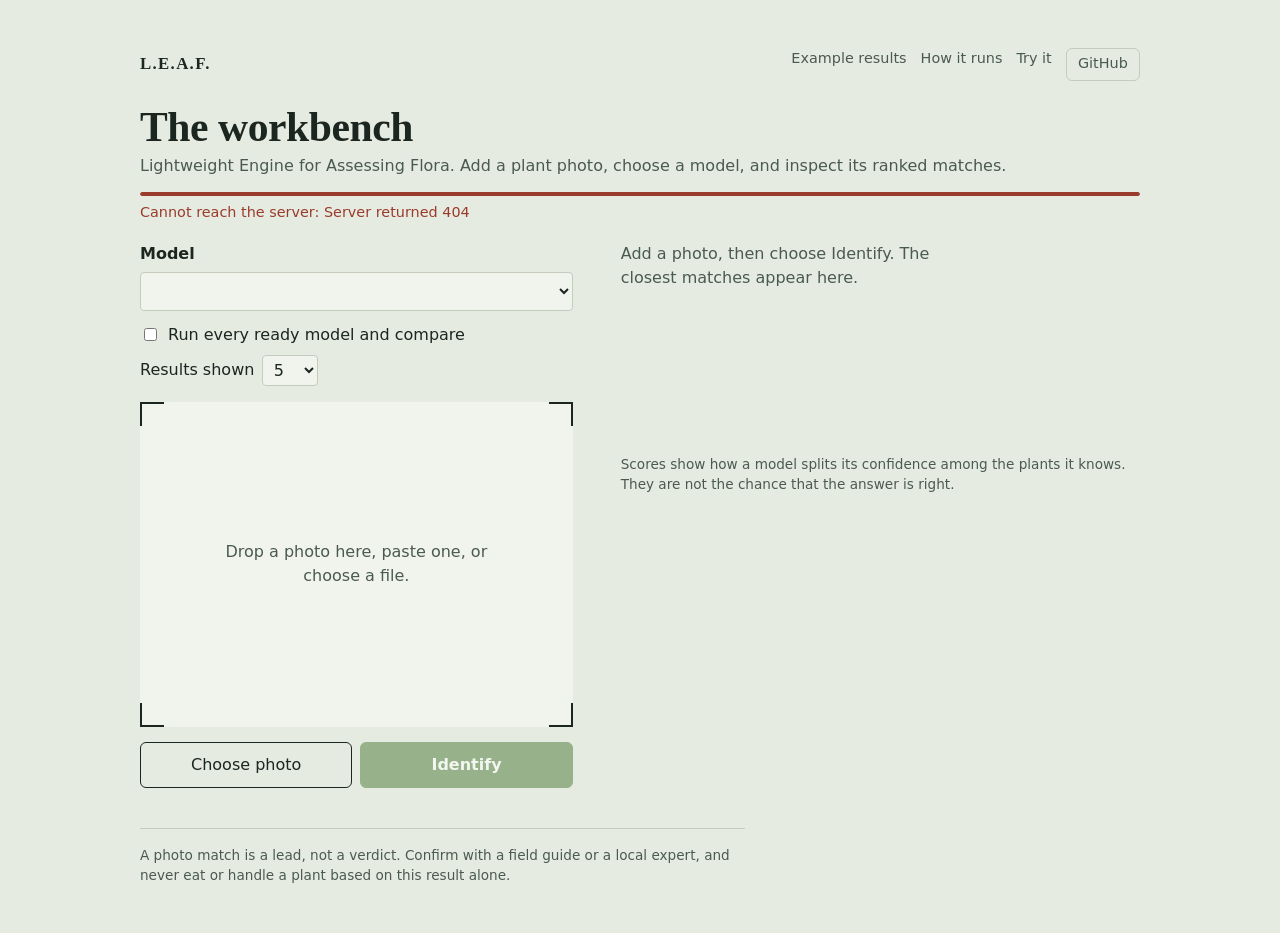
==== commit 8891475c: "Add a GitHub button to both pages" ====
--- a/app/static/app.html
+++ b/app/static/app.html
@@ -12,7 +12,7 @@
  <header id="overview">
  <div class="site-nav" aria-label="Primary navigation">
  <a class="mark" href="index.html" aria-label="L.E.A.F. home">L.E.A.F.</a>
- <nav><a href="index.html#examples">Example results</a><a href="index.html#models">How it runs</a><a href="#workbench">Try it</a></nav>
+ <nav><a href="index.html#examples">Example results</a><a href="index.html#models">How it runs</a><a href="#workbench">Try it</a><a class="gh" href="https://github.com/shuff57/LEAF" target="_blank" rel="noopener">GitHub</a></nav>
  </div>
  <div class="masthead">
  <h1>The workbench</h1>
--- a/app/static/site.css
+++ b/app/static/site.css
@@ -38,6 +38,8 @@
  .site-nav a { color: var(--ink-soft); text-decoration: none; }
  .site-nav a:hover, .site-nav a:focus-visible { color: var(--moss); text-decoration: underline; text-underline-offset: 3px; }
  .site-nav a:focus-visible, .hero-link:focus-visible, .example-link:focus-visible { outline: 2px solid var(--moss); outline-offset: 3px; }
+ .site-nav a.gh { padding: 0.28rem 0.7rem; border: 1px solid var(--line); border-radius: 6px; }
+ .site-nav a.gh:hover { border-color: var(--moss); text-decoration: none; }
  .hero { display: grid; grid-template-columns: minmax(0, 7fr) minmax(260px, 5fr); gap: clamp(28px, 7vw, 88px); align-items: end; min-height: min(560px, calc(100dvh - 88px)); padding: clamp(28px, 7vw, 92px) 0 clamp(44px, 7vw, 88px); border-bottom: 1px solid var(--line); }
  .eyebrow { margin: 0 0 13px; color: var(--moss); font-size: 0.74rem; font-weight: 700; letter-spacing: 0.12em; text-transform: uppercase; }
  .hero h1 { max-width: 10ch; font-size: clamp(3.2rem, 8vw, 6.8rem); line-height: 0.93; }
